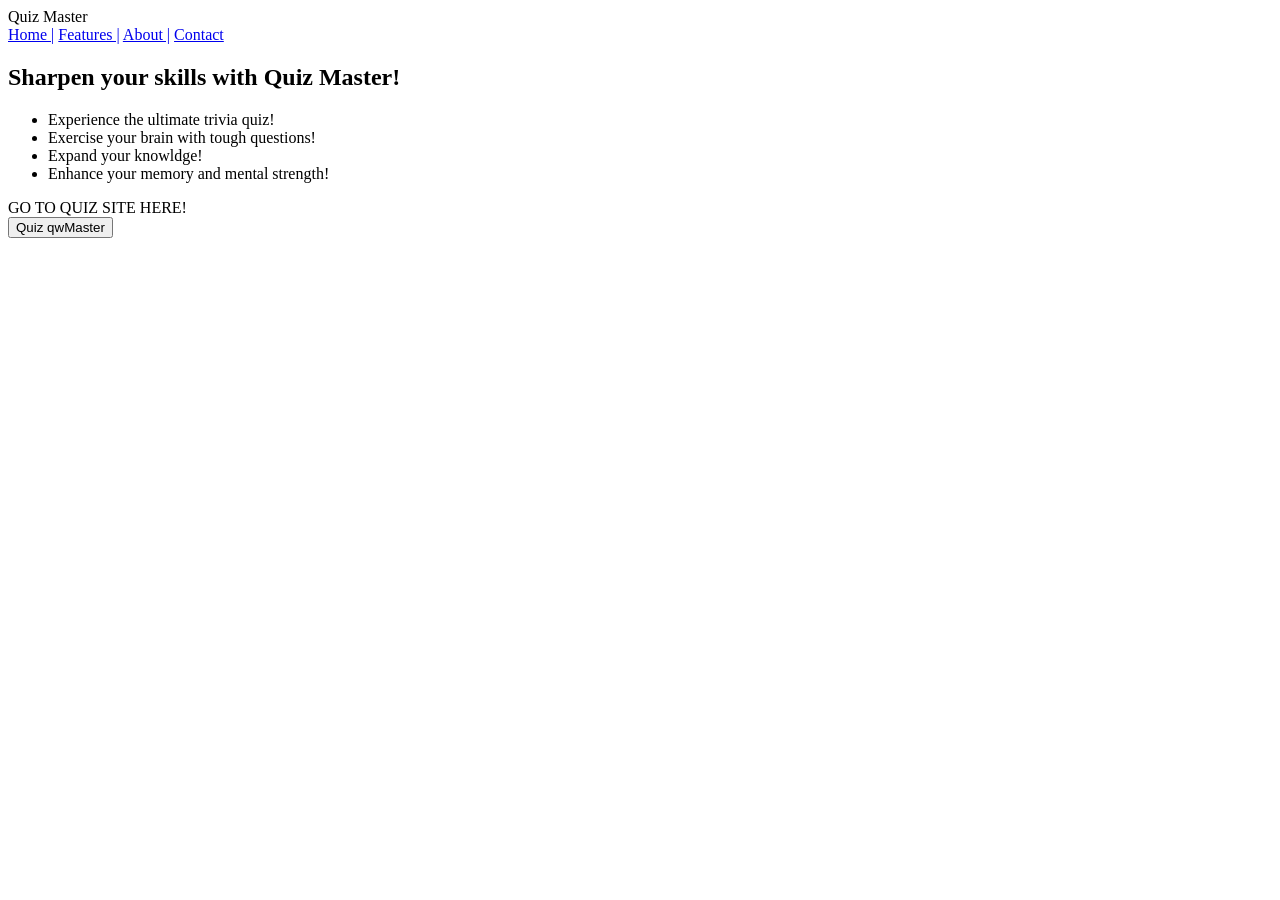
==== Index.html @ f6f04dba "html work for index file for the application" ====
<!DOCTYPE html>
<html lang="en">
<head>
    <!-- Font -->
    <link href="https://fonts.googleapis.com/css2?family=Poppins:wght@400;600;700&display=swap" rel="stylesheet">
    <meta charset="UTF-8">
    <meta name="viewport" content="width=device-width, initial-scale=1.0">
    <title>Quiz Master Home</title>
    <link rel="stylesheet" href="style.css">
</head>
<body>
    <!-- Header Section-->
     <header class="header">
        <div class="container-header">
            <div class="logo">Quiz Master</div>
            <nav class="nav">
                <a href="#">Home |</a>
                <a href="#">Features |</a>
                <a href="#">About |</a>
                <a href="#">Contact</a>
            </nav>
        </div>
     </header>

     
     <!-- Intro Section -->
    <section class="intro">
        <div class="container-intro">
            <h1 class="intro">Sharpen your skills with Quiz Master!</h1>
            <ul>
                <li>Experience the ultimate trivia quiz!</li>
                <li>Exercise your brain with tough questions!</li>
                <li>Expand your knowldge!</li>
                <li>Enhance your memory and mental strength!</li>
            </ul>
        </div>
    </section>


    <!-- Quiz Site Navigation -->
     <section class="site-nav">
        <div>GO TO QUIZ SITE HERE!</div>
        <button class="quiz-site">Quiz qwMaster</button>
     </section>


    <!-- Quick Links and Footer -->
     <br>
    

</body>
</html>
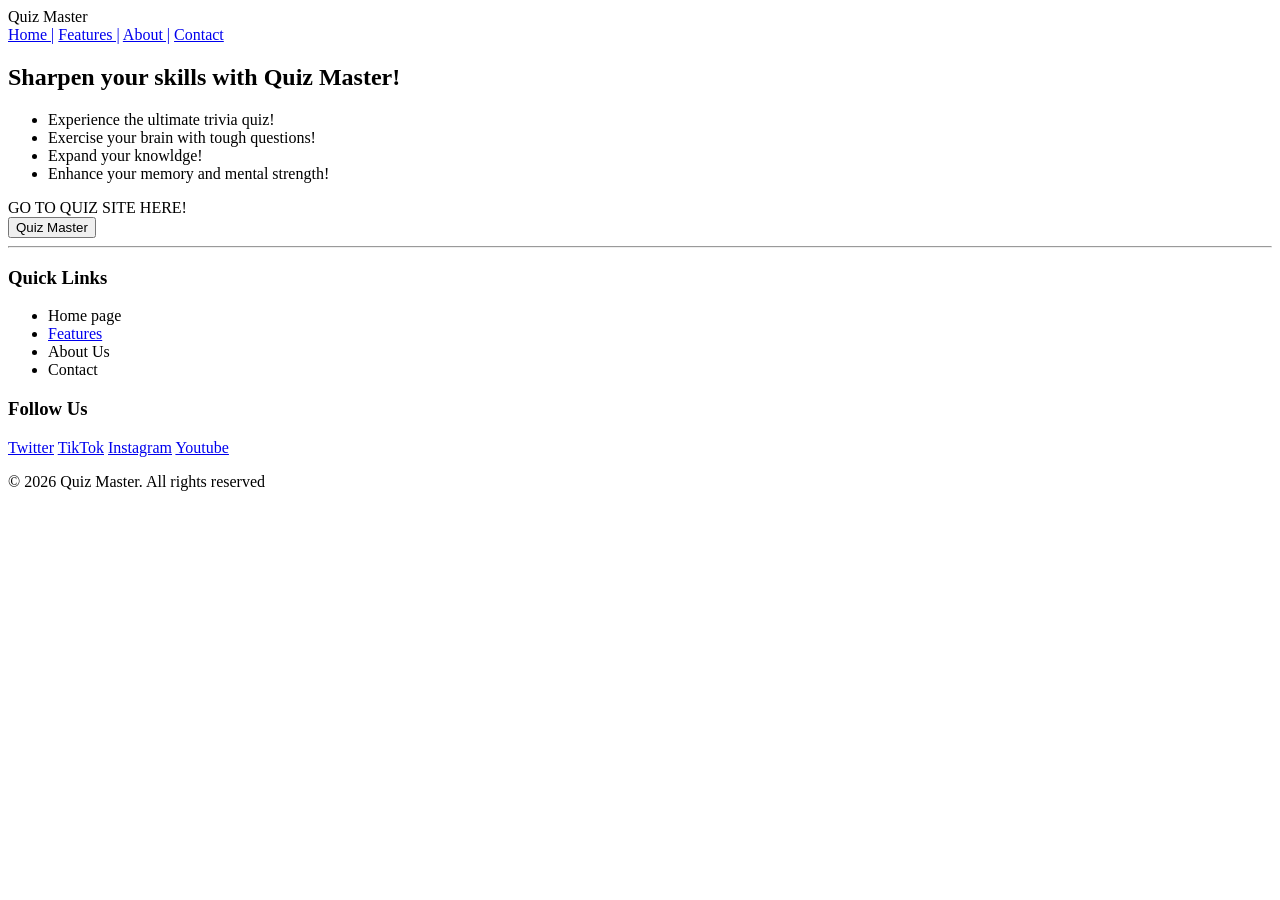
==== commit 4aa45d28: "finished first html file and started the second" ====
--- a/Index.html
+++ b/Index.html
@@ -1,5 +1,6 @@
 <!DOCTYPE html>
 <html lang="en">
+
 <head>
     <!-- Font -->
     <link href="https://fonts.googleapis.com/css2?family=Poppins:wght@400;600;700&display=swap" rel="stylesheet">
@@ -8,9 +9,10 @@
     <title>Quiz Master Home</title>
     <link rel="stylesheet" href="style.css">
 </head>
+
 <body>
     <!-- Header Section-->
-     <header class="header">
+    <header class="header">
         <div class="container-header">
             <div class="logo">Quiz Master</div>
             <nav class="nav">
@@ -20,10 +22,10 @@
                 <a href="#">Contact</a>
             </nav>
         </div>
-     </header>
+    </header>
 
-     
-     <!-- Intro Section -->
+
+    <!-- Intro Section -->
     <section class="intro">
         <div class="container-intro">
             <h1 class="intro">Sharpen your skills with Quiz Master!</h1>
@@ -38,15 +40,44 @@
 
 
     <!-- Quiz Site Navigation -->
-     <section class="site-nav">
+    <section class="site-nav">
         <div>GO TO QUIZ SITE HERE!</div>
-        <button class="quiz-site">Quiz qwMaster</button>
-     </section>
+        <button class="quiz-site">Quiz Master</button>
+    </section>
 
 
     <!-- Quick Links and Footer -->
-     <br>
-    
+    <hr>
+    <footer class="footer">
+        <!-- first column -->
+        <div class="footer-content">
+            <div class="footer-section">
+                <h3>Quick Links</h3>
+                <ul class="footer-links">
+                    <li><a href="#Home"></a>Home page</li>
+                    <li><a href="#Features">Features</a></li>
+                    <li><a href="#About"></a>About Us</li>
+                    <li><a href="#Contact"></a>Contact</li>
+                </ul>
+            </div>
+            <!-- second column -->
+            <div class="footer-section">
+                <h3>Follow Us</h3>
+                <div class="social-links">
+                    <a href="https://x.com/" target="_blank">Twitter</a>
+                    <a href="https://www.tiktok.com/" target="_blank">TikTok</a>
+                    <a href="https://www.instagram.com/" target="_blank">Instagram</a>
+                    <a href="https://www.youtube.com/" target="_blank">Youtube</a>
+                </div>
+            </div>
 
+            <!-- Copy Right -->
+            <div class="footer-bottom">
+                <p>&copy; 2026 Quiz Master. All rights reserved</p>
+            </div>
+
+        </div>
+    </footer>
 </body>
+
 </html>
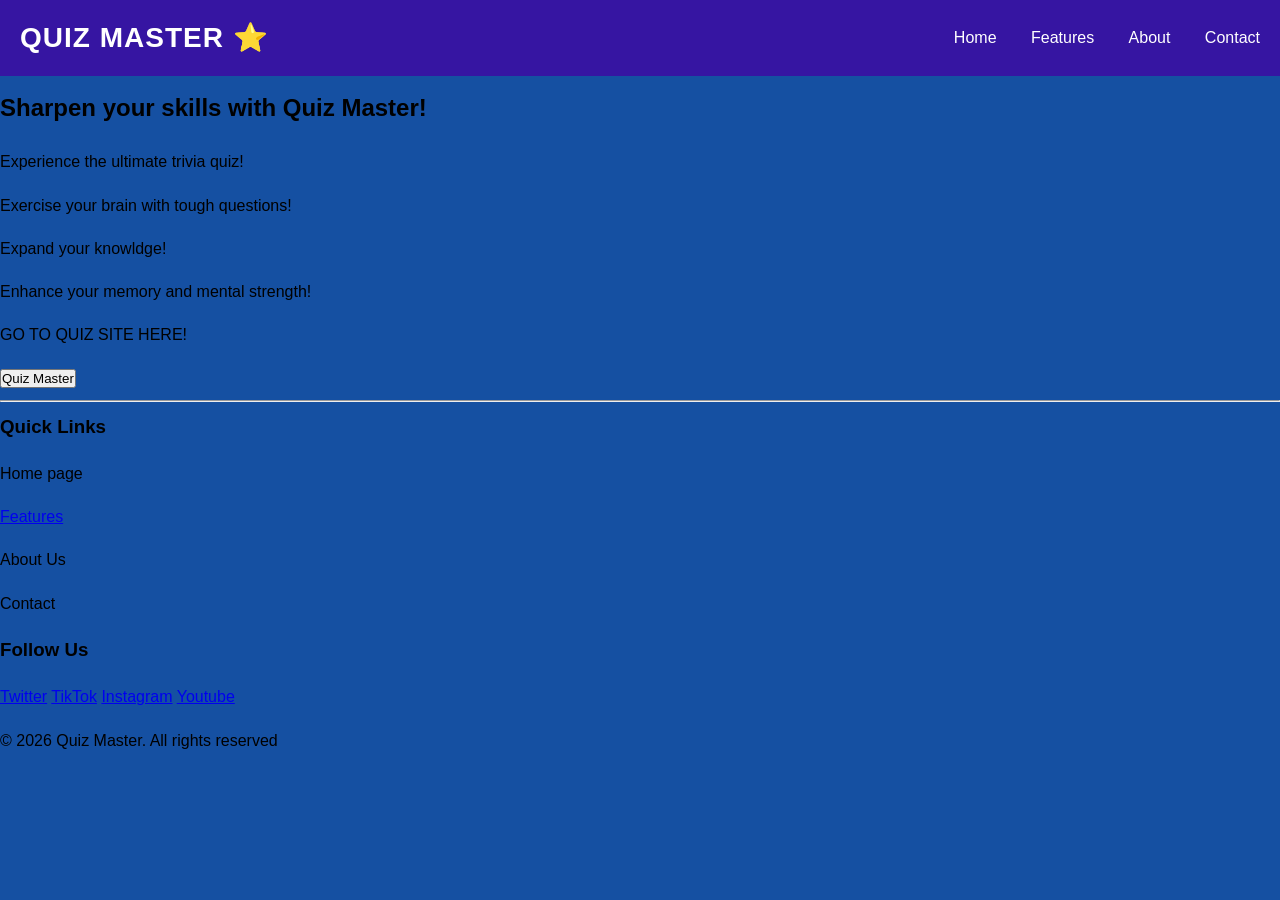
==== commit 9ffb7ca2: "finished the html starting the css soon" ====
--- a/Index.html
+++ b/Index.html
@@ -8,28 +8,29 @@
     <meta name="viewport" content="width=device-width, initial-scale=1.0">
     <title>Quiz Master Home</title>
     <link rel="stylesheet" href="style.css">
+    <link rel="stylesheet" href="script.js">
 </head>
 
 <body>
     <!-- Header Section-->
-    <header class="header">
-        <div class="container-header">
-            <div class="logo">Quiz Master</div>
-            <nav class="nav">
-                <a href="#">Home |</a>
-                <a href="#">Features |</a>
-                <a href="#">About |</a>
-                <a href="#">Contact</a>
+    <header class="main-header">
+        <div class="container">
+            <div class="logo">Quiz Master ⭐</div>
+            <nav class="main-nav">
+                <a href="index.html">Home</a>
+                <a href="features.html">Features</a>
+                <a href="features.html">About</a>
+                <a href="features.html">Contact</a>
             </nav>
         </div>
     </header>
 
 
     <!-- Intro Section -->
-    <section class="intro">
-        <div class="container-intro">
-            <h1 class="intro">Sharpen your skills with Quiz Master!</h1>
-            <ul>
+    <section class="main-intro">
+        <div class="container">
+            <h1 class="section-title">Sharpen your skills with Quiz Master!</h1>
+            <ul class="section-info">
                 <li>Experience the ultimate trivia quiz!</li>
                 <li>Exercise your brain with tough questions!</li>
                 <li>Expand your knowldge!</li>
--- a/style.css
+++ b/style.css
@@ -0,0 +1,58 @@
+* {
+    box-sizing: border-box;
+    margin: 0;
+    padding: 0;
+}
+
+body{
+    font-family: 'Poppins', sans-serif;
+    line-height: 2.7;
+    background-color: #1550a2;
+}
+
+.container{
+    max-width: 1200;
+    margin: 0 auto;
+    padding: 0 20p;
+}
+
+
+.main-header{
+    background-color:#3615a2;
+    padding: 0 20px;
+}
+
+.main-header .container{
+    display: flex;
+    justify-content: space-between;
+    align-items: center;
+}
+
+.logo{
+    font-size: 28px;
+    font-weight: 700;
+    color: #ffffff;
+    letter-spacing: 1px;
+    text-transform: uppercase;
+    transition: transform 0.3s ease;
+}
+
+/* hover effects for the main header */
+.logo:hover{
+    transform: scale(1.1);
+    cursor: pointer;
+}
+
+.main-nav{
+    color: #ffffff;
+    text-decoration: none;
+    margin-left: 30px;
+}
+
+.main-nav a{
+    color: #ffffff;
+    text-decoration: none;
+    margin-left: 30px;
+    transition: color 0.4s ease;
+}
+
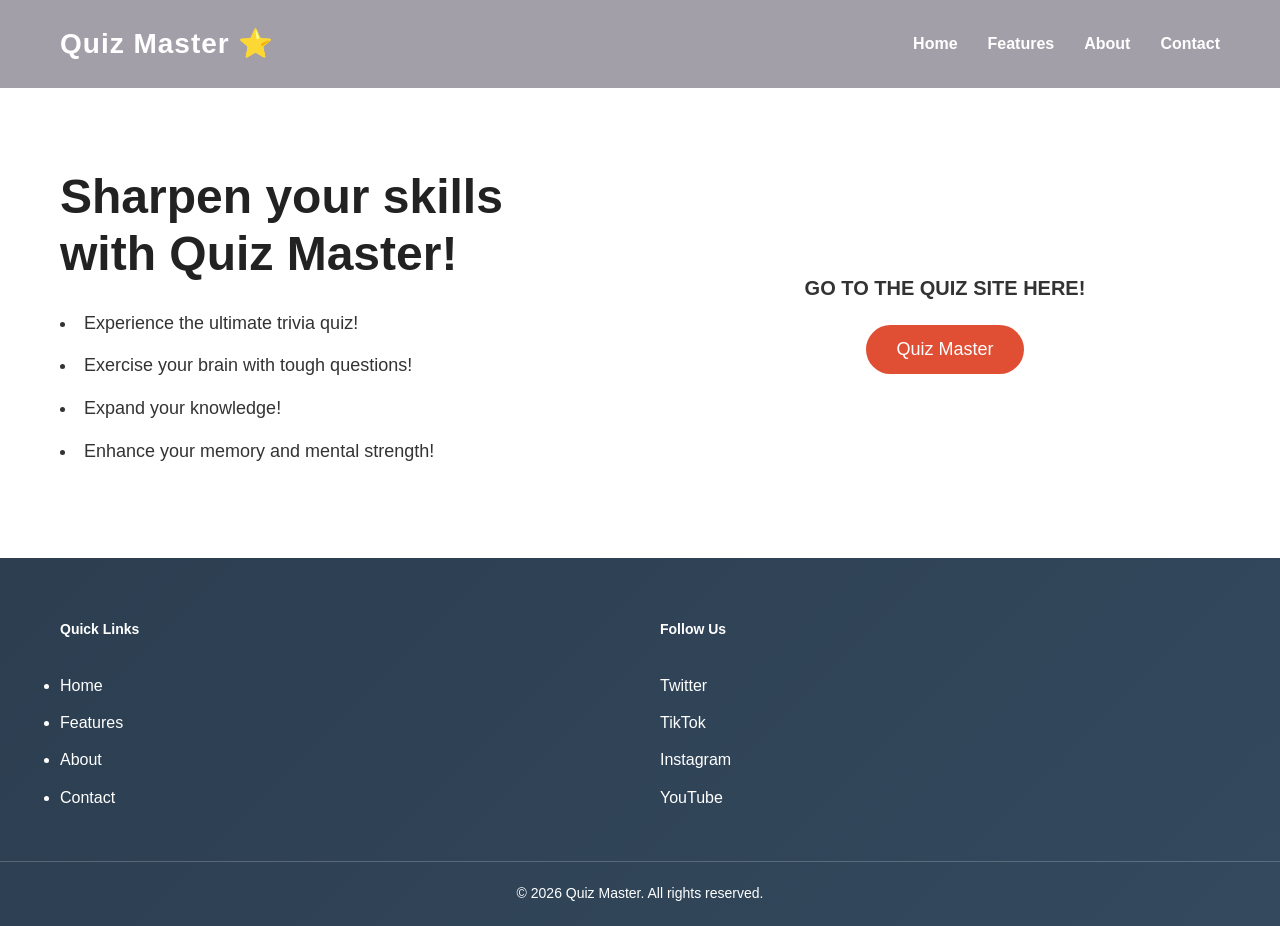
==== commit 35b75916: "fixing html classes and layout and fixing and adding to css file" ====
--- a/Index.html
+++ b/Index.html
@@ -2,83 +2,172 @@
 <html lang="en">
 
 <head>
-    <!-- Font -->
-    <link href="https://fonts.googleapis.com/css2?family=Poppins:wght@400;600;700&display=swap" rel="stylesheet">
+    <!-- Meta -->
     <meta charset="UTF-8">
     <meta name="viewport" content="width=device-width, initial-scale=1.0">
+
+    <!-- Title -->
     <title>Quiz Master Home</title>
+
+    <!-- Google Font -->
+    <link href="https://fonts.googleapis.com/css2?family=Poppins:wght@400;600;700&display=swap" rel="stylesheet">
+
+    <!-- CSS -->
     <link rel="stylesheet" href="style.css">
-    <link rel="stylesheet" href="script.js">
+
+    <!-- JS -->
+    <script src="script.js" defer></script>
 </head>
 
 <body>
-    <!-- Header Section-->
-    <header class="main-header">
-        <div class="container">
-            <div class="logo">Quiz Master ⭐</div>
-            <nav class="main-nav">
-                <a href="index.html">Home</a>
-                <a href="features.html">Features</a>
-                <a href="features.html">About</a>
-                <a href="features.html">Contact</a>
+
+    <!-- ================= HEADER ================= -->
+    <header class="header">
+        <div class="container header-container">
+
+            <div class="logo">
+                Quiz Master ⭐
+            </div>
+
+            <nav class="nav">
+                <a class="nav-link" href="index.html">Home</a>
+                <a class="nav-link" href="features.html">Features</a>
+                <a class="nav-link" href="about.html">About</a>
+                <a class="nav-link" href="contact.html">Contact</a>
             </nav>
+
         </div>
     </header>
 
 
-    <!-- Intro Section -->
-    <section class="main-intro">
-        <div class="container">
-            <h1 class="section-title">Sharpen your skills with Quiz Master!</h1>
-            <ul class="section-info">
-                <li>Experience the ultimate trivia quiz!</li>
-                <li>Exercise your brain with tough questions!</li>
-                <li>Expand your knowldge!</li>
-                <li>Enhance your memory and mental strength!</li>
-            </ul>
-        </div>
-    </section>
+    <!-- ================= HERO SECTION ================= -->
+    <main>
+
+        <section class="hero">
+            <div class="container hero-container">
+
+                <!-- Left Side -->
+                <div class="hero-content">
+
+                    <h1 class="hero-title">
+                        Sharpen your skills with Quiz Master!
+                    </h1>
+
+                    <ul class="hero-list">
+                        <li class="hero-list-item">
+                            Experience the ultimate trivia quiz!
+                        </li>
+
+                        <li class="hero-list-item">
+                            Exercise your brain with tough questions!
+                        </li>
+
+                        <li class="hero-list-item">
+                            Expand your knowledge!
+                        </li>
+
+                        <li class="hero-list-item">
+                            Enhance your memory and mental strength!
+                        </li>
+                    </ul>
+
+                </div>
+
+                <!-- Right Side -->
+                <div class="hero-action">
+
+                    <p class="hero-action-text">
+                        Go to the quiz site here!
+                    </p>
+
+                    <button class="btn btn-primary">
+                        Quiz Master
+                    </button>
+
+                </div>
+
+            </div>
+        </section>
+
+    </main>
 
 
-    <!-- Quiz Site Navigation -->
-    <section class="site-nav">
-        <div>GO TO QUIZ SITE HERE!</div>
-        <button class="quiz-site">Quiz Master</button>
-    </section>
+    <!-- ================= FOOTER ================= -->
+    <footer class="footer">
 
+        <div class="container footer-container">
 
-    <!-- Quick Links and Footer -->
-    <hr>
-    <footer class="footer">
-        <!-- first column -->
-        <div class="footer-content">
+            <!-- Quick Links -->
             <div class="footer-section">
-                <h3>Quick Links</h3>
+
+                <h3 class="footer-title">
+                    Quick Links
+                </h3>
+
                 <ul class="footer-links">
-                    <li><a href="#Home"></a>Home page</li>
-                    <li><a href="#Features">Features</a></li>
-                    <li><a href="#About"></a>About Us</li>
-                    <li><a href="#Contact"></a>Contact</li>
+
+                    <li>
+                        <a class="footer-link" href="index.html">Home</a>
+                    </li>
+
+                    <li>
+                        <a class="footer-link" href="features.html">Features</a>
+                    </li>
+
+                    <li>
+                        <a class="footer-link" href="about.html">About</a>
+                    </li>
+
+                    <li>
+                        <a class="footer-link" href="contact.html">Contact</a>
+                    </li>
+
                 </ul>
-            </div>
-            <!-- second column -->
-            <div class="footer-section">
-                <h3>Follow Us</h3>
-                <div class="social-links">
-                    <a href="https://x.com/" target="_blank">Twitter</a>
-                    <a href="https://www.tiktok.com/" target="_blank">TikTok</a>
-                    <a href="https://www.instagram.com/" target="_blank">Instagram</a>
-                    <a href="https://www.youtube.com/" target="_blank">Youtube</a>
-                </div>
+
             </div>
 
-            <!-- Copy Right -->
-            <div class="footer-bottom">
-                <p>&copy; 2026 Quiz Master. All rights reserved</p>
+            <!-- Social Links -->
+            <div class="footer-section">
+
+                <h3 class="footer-title">
+                    Follow Us
+                </h3>
+
+                <div class="social-links">
+
+                    <a class="social-link" href="https://x.com/" target="_blank">
+                        Twitter
+                    </a>
+
+                    <a class="social-link" href="https://www.tiktok.com/" target="_blank">
+                        TikTok
+                    </a>
+
+                    <a class="social-link" href="https://www.instagram.com/" target="_blank">
+                        Instagram
+                    </a>
+
+                    <a class="social-link" href="https://www.youtube.com/" target="_blank">
+                        YouTube
+                    </a>
+
+                </div>
+
             </div>
 
         </div>
+
+        <!-- Bottom Footer -->
+        <div class="footer-bottom">
+
+            <p class="footer-copy">
+                &copy; 2026 Quiz Master. All rights reserved.
+            </p>
+
+        </div>
     </footer>
+
+    
 </body>
 
 </html>
--- a/style.css
+++ b/style.css
@@ -4,55 +4,194 @@
     padding: 0;
 }
 
-body{
+
+body {
     font-family: 'Poppins', sans-serif;
-    line-height: 2.7;
-    background-color: #1550a2;
-}
-
-.container{
-    max-width: 1200;
-    margin: 0 auto;
-    padding: 0 20p;
+    line-height: 1.7;
+    background-color: #ffffff;
+    color: #333;
 }
 
 
-.main-header{
-    background-color:#3615a2;
+.container {
+    max-width: 1200px;
+    margin: 0 auto;
     padding: 0 20px;
 }
 
-.main-header .container{
+.header {
+    background-color: #a29fa8;
+    padding: 20px 0;
+}
+
+.header-container {
     display: flex;
     justify-content: space-between;
     align-items: center;
 }
 
-.logo{
+.logo {
     font-size: 28px;
     font-weight: 700;
     color: #ffffff;
     letter-spacing: 1px;
-    text-transform: uppercase;
     transition: transform 0.3s ease;
 }
 
-/* hover effects for the main header */
-.logo:hover{
+.logo:hover {
     transform: scale(1.1);
     cursor: pointer;
 }
 
-.main-nav{
+
+.nav {
+    display: flex;
+    gap: 30px;
+}
+
+.nav-link {
     color: #ffffff;
     text-decoration: none;
-    margin-left: 30px;
+    font-weight: 600;
+    transition: color 0.3s ease;
 }
 
-.main-nav a{
-    color: #ffffff;
-    text-decoration: none;
-    margin-left: 30px;
-    transition: color 0.4s ease;
+.nav-link:hover {
+    color: #222;
 }
 
+.hero {
+    padding: 80px 0;
+}
+
+.hero-container {
+    display: flex;
+    justify-content: space-between;
+    align-items: center;
+    gap: 60px;
+}
+
+
+.hero-content {
+    flex: 1;
+}
+
+.hero-title {
+    font-size: 48px;
+    margin-bottom: 25px;
+    color: #222;
+    line-height: 1.2;
+}
+
+.hero-list {
+    list-style-position: inside;
+}
+
+.hero-list-item {
+    font-size: 18px;
+    margin-bottom: 12px;
+}
+
+
+
+.hero-action {
+    flex: 1;
+    display: flex;
+    flex-direction: column;
+    align-items: center;
+    gap: 20px;
+}
+
+.hero-action-text {
+    font-size: 20px;
+    font-weight: 600;
+    text-transform: uppercase;
+}
+
+
+
+.btn {
+    border: none;
+    cursor: pointer;
+    font-family: inherit;
+    transition: all 0.3s ease;
+}
+
+.btn-primary {
+    background-color: #d92607d0;
+    color: #ffffff;
+    padding: 14px 30px;
+    font-size: 18px;
+    border-radius: 30px;
+}
+
+.btn-primary:hover {
+    background-color: #b51d03;
+    transform: translateY(-2px);
+}
+
+
+.footer{ 
+    background: linear-gradient(135deg, #2c3e50 0%, #34495e 100%);
+    color: white;
+    padding-top: 60px;
+}
+
+.footer-container {
+    display: flex;
+    justify-content: space-between;
+    gap: 40px;
+    padding-bottom: 40px;
+}
+
+
+.footer-section {
+    flex: 1;
+}
+
+.footer-title {
+    margin-bottom: 30px;
+    font-size: 14px;
+}
+
+
+.footer-link {
+    color: white;
+    text-decoration: none;
+    display: inline-block;
+    margin-bottom: 10px;
+    transition: color 0.3s ease;
+}
+
+.footer-link:hover {
+    color: #d1d1d1;
+}
+
+
+.social-links {
+    display: flex;
+    flex-direction: column;
+    gap: 10px;
+}
+
+.social-link {
+    color: white;
+    text-decoration: none;
+    transition: color 0.3s ease;
+}
+
+.social-link:hover {
+    color: #d1d1d1;
+}
+
+
+
+.footer-bottom {
+    border-top: 1px solid rgba(255, 255, 255, 0.2);
+    text-align: center;
+    padding: 20px 0;
+}
+
+.footer-copy {
+    font-size: 14px;
+}
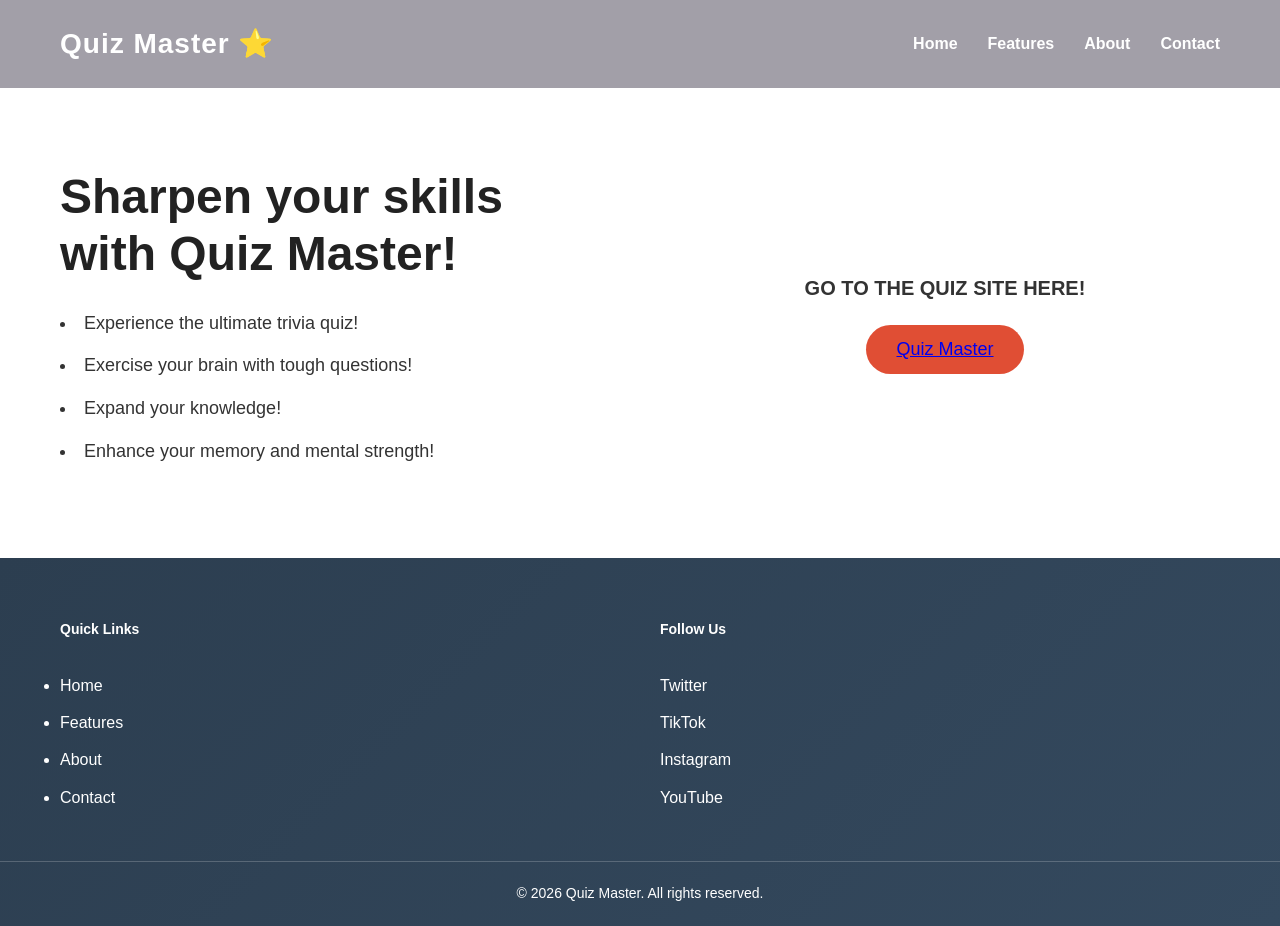
==== commit 5b7a10ae: "Starting to level up the styling a lot I'm almost done with CSS for the features page and starting t" ====
--- a/Index.html
+++ b/Index.html
@@ -2,20 +2,11 @@
 <html lang="en">
 
 <head>
-    <!-- Meta -->
     <meta charset="UTF-8">
     <meta name="viewport" content="width=device-width, initial-scale=1.0">
-
-    <!-- Title -->
     <title>Quiz Master Home</title>
-
-    <!-- Google Font -->
     <link href="https://fonts.googleapis.com/css2?family=Poppins:wght@400;600;700&display=swap" rel="stylesheet">
-
-    <!-- CSS -->
     <link rel="stylesheet" href="style.css">
-
-    <!-- JS -->
     <script src="script.js" defer></script>
 </head>
 
@@ -32,8 +23,8 @@
             <nav class="nav">
                 <a class="nav-link" href="index.html">Home</a>
                 <a class="nav-link" href="features.html">Features</a>
-                <a class="nav-link" href="about.html">About</a>
-                <a class="nav-link" href="contact.html">Contact</a>
+                <a class="nav-link" href="features.html">About</a>
+                <a class="nav-link" href="features.html">Contact</a>
             </nav>
 
         </div>
@@ -81,7 +72,7 @@
                     </p>
 
                     <button class="btn btn-primary">
-                        Quiz Master
+                        <a href="quiz.html">Quiz Master</a>
                     </button>
 
                 </div>
--- a/style.css
+++ b/style.css
@@ -1,3 +1,5 @@
+/* index.html */
+
 * {
     box-sizing: border-box;
     margin: 0;
@@ -194,4 +196,40 @@
 
 .footer-copy {
     font-size: 14px;
+}
+
+/* Features.html */
+
+.features-section{
+    padding: 80px 0;
+}
+
+.section-title{
+    text-align: center;
+    font-size: 42px;
+    margin-bottom: 60px;
+    color: #222;
+}
+
+.cards-grid{
+    display: flex;
+    justify-content: center;
+    gap: 40px;
+    flex-wrap: wrap;
+}
+
+.info-card{
+    background-color: #f7f7f7;
+    padding: 25px;
+    padding: 35px;
+    border-radius: 20px;
+    width: 350px;
+    min-height: 420px;
+    box-shadow: 0 8px 20px rgba(0, 0, 0, 0.08);
+    transition: all 0.3s ease;
+}
+
+.info-card:hover{
+    transform: translateY(-8px);
+    box-shadow: 0 12px 28px rgba(0, 0, 0, 0.12)
 }
